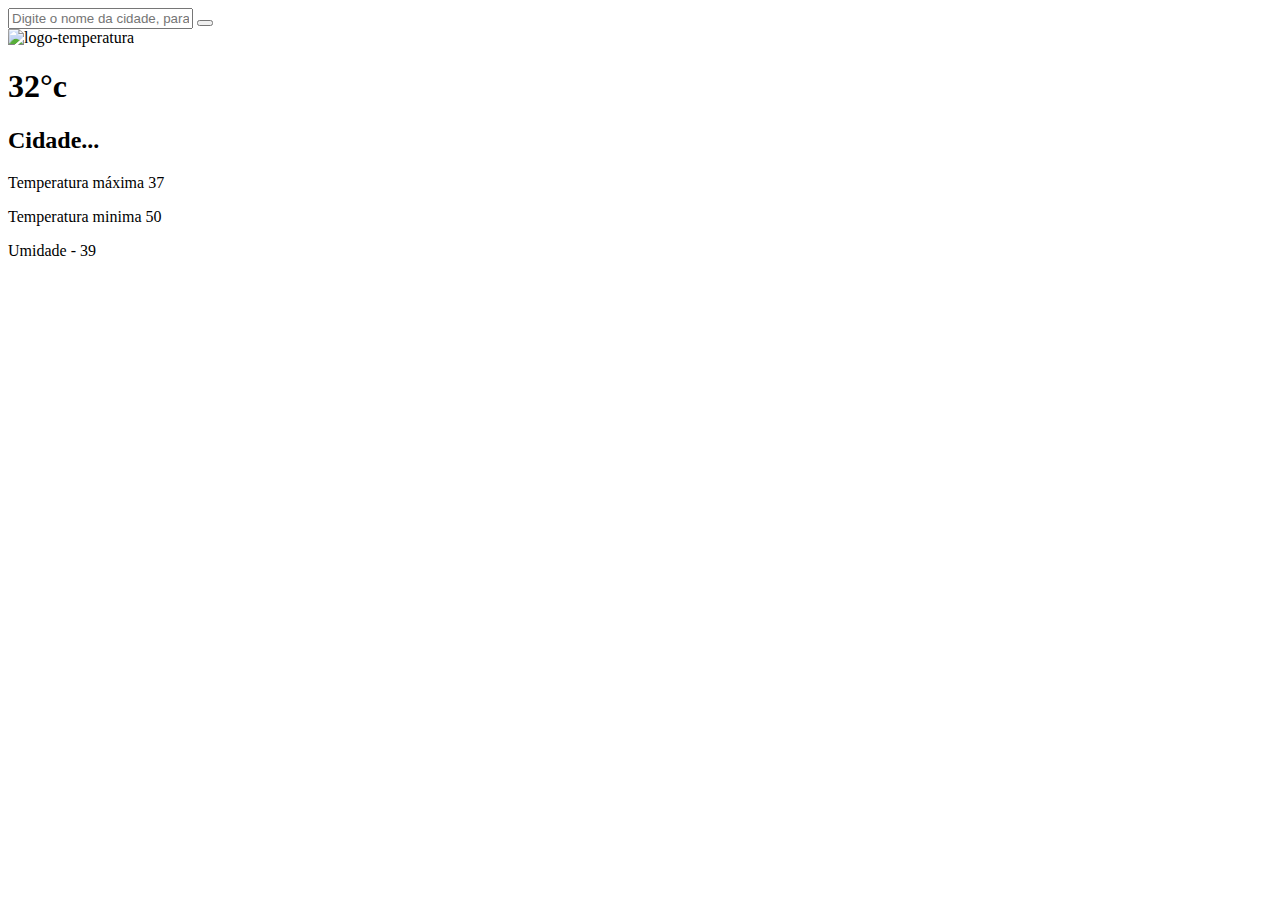
==== index.html @ 4ae4b89b "modificação" ====
<!DOCTYPE html>
<html lang="pt-br">
<head>
    <meta charset="UTF-8">
    <meta http-equiv="X-UA-Compatible" content="IE=edge">
    <meta name="viewport" content="width=device-width, initial-scale=1.0">
    <link rel="stylesheet" href="/assets/css/index.css">
    <title>Previsão do Tempo</title>
    <link rel="stylesheet" href="https://cdnjs.cloudflare.com/ajax/libs/font-awesome/6.1.2/css/all.min.css" integrity="sha512-1sCRPdkRXhBV2PBLUdRb4tMg1w2YPf37qatUFeS7zlBy7jJI8Lf4VHwWfZZfpXtYSLy85pkm9GaYVYMfw5BC1A==" crossorigin="anonymous" referrerpolicy="no-referrer" />
</head>
<body>
    <main class="conteudo">
        <div class="container">
            <div class="container-campos">
                <section class="secao-campos">
                    <input class="campo-cidade" type="text" name="cidade" id="cidade" placeholder="Digite o nome da cidade, para ver o tempo">
                    <button id="botao" class="botao-busca"><i class="fa-solid fa-magnifying-glass icone"></i></button>
                </section>

                <section class="secao-descricao">
                    <img id="logo-temperatura" class="logo-tempo" src="/assets/img/01d.png" alt="logo-temperatura">
                    <h1 id="temperatura" class="descricao-temperatura"> 32°c</h1>
                    <h2 id="descricao-cidade" class="descricao-do-tempo-cidade">Cidade...</h2>
                </section>
                
                <section class="secao-tempo">
                    <p id="temperatura-maxima" class="temperatura"> Temperatura máxima 37</p>
                    <p id="temperatura-minima" class="temperatura"> Temperatura minima  50</p>
                    <p id="umidade" class="temperatura"> Umidade - 39</p>
                </section>
            </div>
        </div>
    </main>
    <script src="/assets/js/index.js"></script>
</body>
</html>
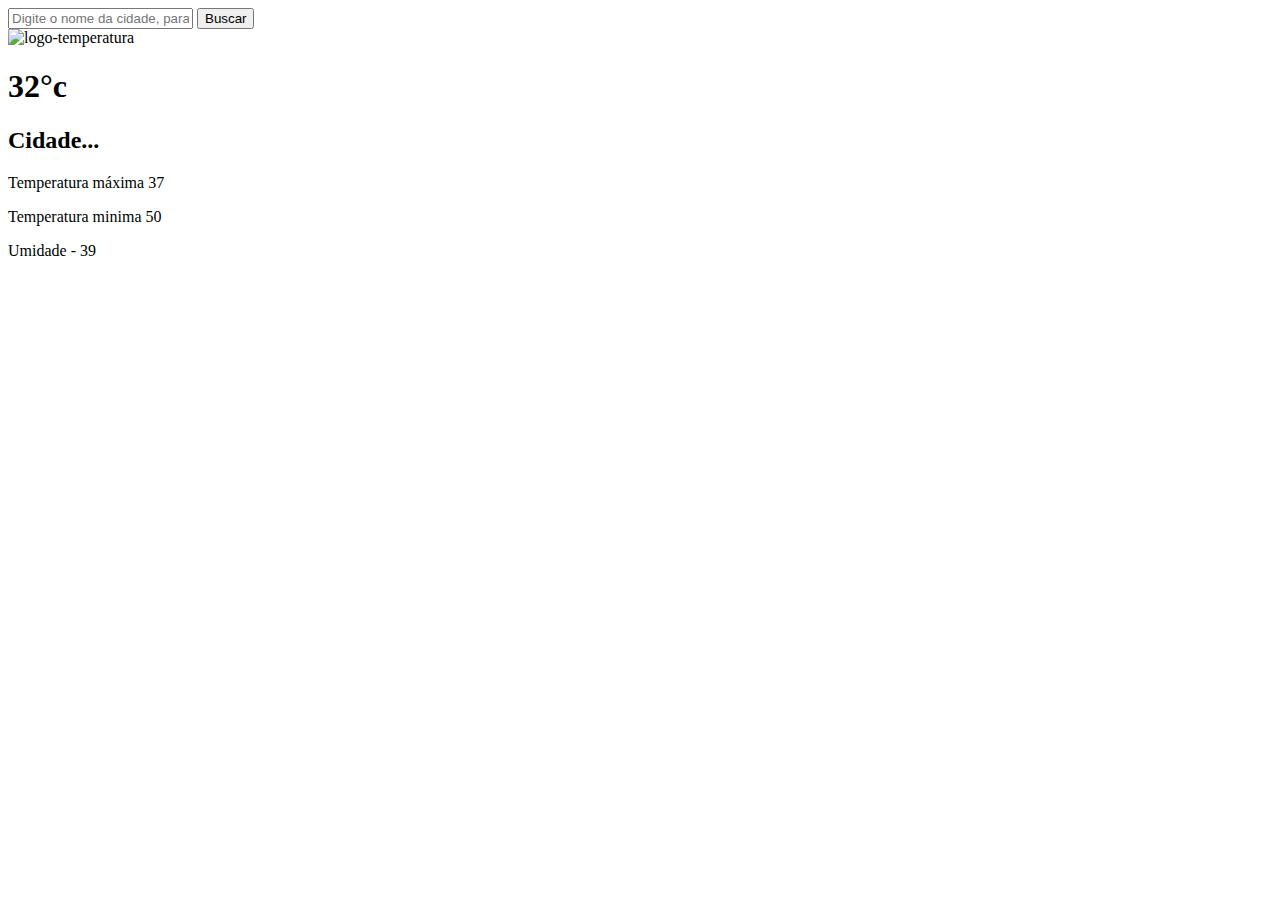
==== commit 7f6160b3: "arrumando meta-dados" ====
--- a/index.html
+++ b/index.html
@@ -4,6 +4,7 @@
     <meta charset="UTF-8">
     <meta http-equiv="X-UA-Compatible" content="IE=edge">
     <meta name="viewport" content="width=device-width, initial-scale=1.0">
+    <meta http-equiv="Content-Security-Policy" content="upgrade-insecure-requests">
     <link rel="stylesheet" href="/assets/css/index.css">
     <title>Previsão do Tempo</title>
     <link rel="stylesheet" href="https://cdnjs.cloudflare.com/ajax/libs/font-awesome/6.1.2/css/all.min.css" integrity="sha512-1sCRPdkRXhBV2PBLUdRb4tMg1w2YPf37qatUFeS7zlBy7jJI8Lf4VHwWfZZfpXtYSLy85pkm9GaYVYMfw5BC1A==" crossorigin="anonymous" referrerpolicy="no-referrer" />
@@ -14,7 +15,7 @@
             <div class="container-campos">
                 <section class="secao-campos">
                     <input class="campo-cidade" type="text" name="cidade" id="cidade" placeholder="Digite o nome da cidade, para ver o tempo">
-                    <button id="botao" class="botao-busca"><i class="fa-solid fa-magnifying-glass icone"></i></button>
+                    <button id="botao" class="botao-busca">Buscar</button>
                 </section>
 
                 <section class="secao-descricao">
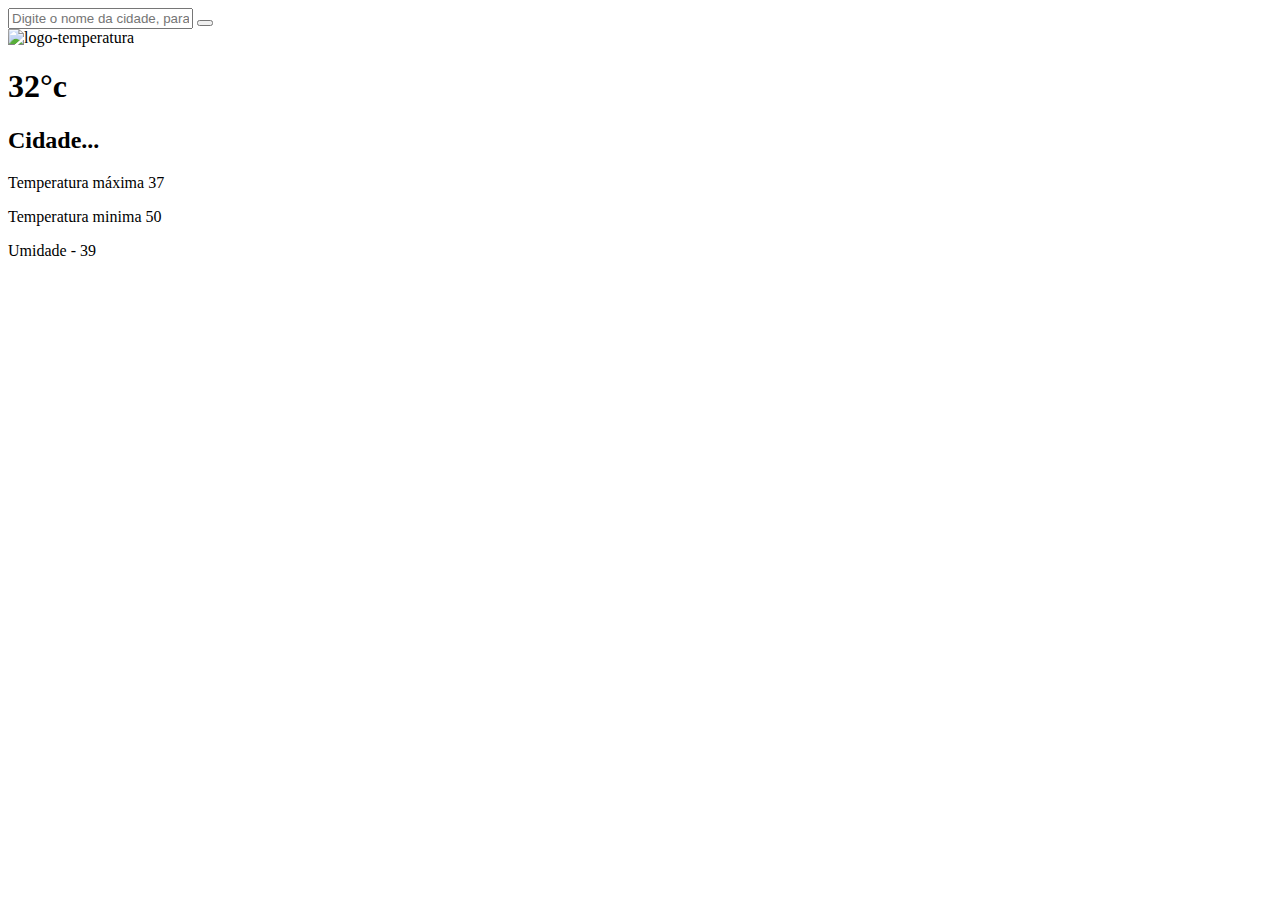
==== commit 3a654abf: "Update index.html" ====
--- a/index.html
+++ b/index.html
@@ -15,7 +15,7 @@
             <div class="container-campos">
                 <section class="secao-campos">
                     <input class="campo-cidade" type="text" name="cidade" id="cidade" placeholder="Digite o nome da cidade, para ver o tempo">
-                    <button id="botao" class="botao-busca">Buscar</button>
+                    <button id="botao" class="botao-busca"><i class="fa-regular fa-magnifying-glass"></i></button>
                 </section>
 
                 <section class="secao-descricao">
@@ -34,4 +34,4 @@
     </main>
     <script src="/assets/js/index.js"></script>
 </body>
-</html> +</html> 
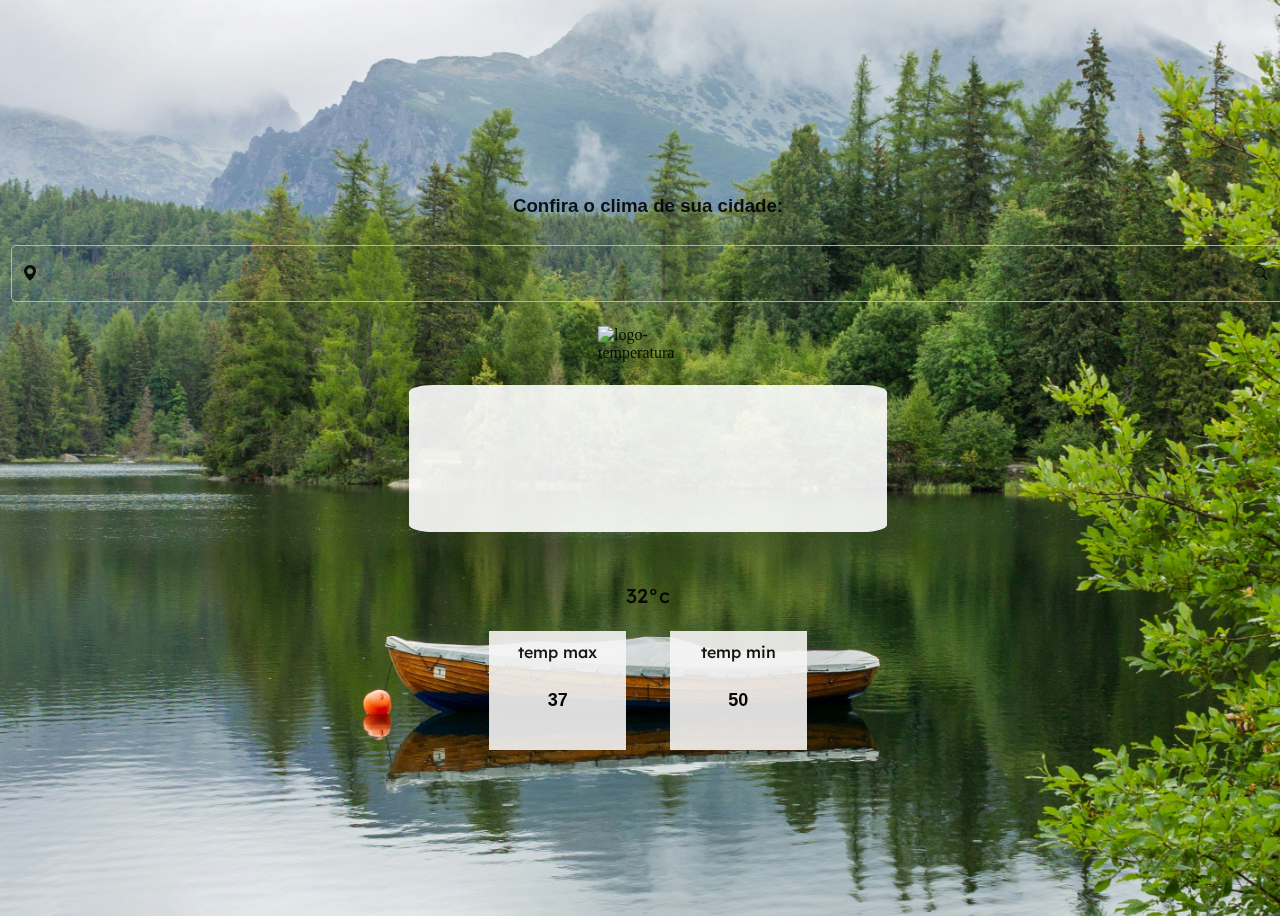
==== commit 6b042155: "Ajustes e alteração no aplicativo" ====
--- a/index.html
+++ b/index.html
@@ -6,30 +6,42 @@
     <meta name="viewport" content="width=device-width, initial-scale=1.0">
     <meta http-equiv="Content-Security-Policy" content="upgrade-insecure-requests">
     <link rel="stylesheet" href="/assets/css/index.css">
+    <link rel="stylesheet" href="https://cdn.jsdelivr.net/npm/bootstrap-icons@1.11.3/font/bootstrap-icons.min.css"> 
     <title>Previsão do Tempo</title>
     <link rel="stylesheet" href="https://cdnjs.cloudflare.com/ajax/libs/font-awesome/6.1.2/css/all.min.css" integrity="sha512-1sCRPdkRXhBV2PBLUdRb4tMg1w2YPf37qatUFeS7zlBy7jJI8Lf4VHwWfZZfpXtYSLy85pkm9GaYVYMfw5BC1A==" crossorigin="anonymous" referrerpolicy="no-referrer" />
+    <script src="https://code.jquery.com/jquery-3.7.1.js" integrity="sha256-eKhayi8LEQwp4NKxN+CfCh+3qOVUtJn3QNZ0TciWLP4=" crossorigin="anonymous"></script>
+    <link rel="preconnect" href="https://fonts.googleapis.com">
+    <link rel="preconnect" href="https://fonts.gstatic.com" crossorigin>
+    <link href="https://fonts.googleapis.com/css2?family=Lexend:wght@100..900&display=swap" rel="stylesheet">
+
 </head>
 <body>
-    <main class="conteudo">
-        <div class="container">
-            <div class="container-campos">
-                <section class="secao-campos">
-                    <input class="campo-cidade" type="text" name="cidade" id="cidade" placeholder="Digite o nome da cidade, para ver o tempo">
-                    <button id="botao" class="botao-busca"><i class="fa-regular fa-magnifying-glass"></i></button>
-                </section>
+    <main>  
+        <div class="container-campos">
+            <h3>Confira o clima de sua cidade:</h3>
 
-                <section class="secao-descricao">
-                    <img id="logo-temperatura" class="logo-tempo" src="/assets/img/01d.png" alt="logo-temperatura">
-                    <h1 id="temperatura" class="descricao-temperatura"> 32°c</h1>
-                    <h2 id="descricao-cidade" class="descricao-do-tempo-cidade">Cidade...</h2>
-                </section>
+            <form action="">
+                <i class="bi bi-geo-alt-fill localizacao"></i>
+                <input class="campo-cidade" type="text" name="cidade" id="cidade" placeholder="Buscar cidade">
+                <button id="botao" type="submit" class="botao-busca"><i class="bi bi-search"></i></button>                
+            </form>
+                      
+            
+            <section class="secao-descricao">
+                <div class="descricao-data"></div>
+                <img id="logo-temperatura" class="logo-tempo" src="/assets/img/01d.png" alt="logo-temperatura">
+                <p id="graus"></p>      
+                <h2 id="descricao-cidade" class="descricao-do-tempo-cidade"></h2>
                 
-                <section class="secao-tempo">
-                    <p id="temperatura-maxima" class="temperatura"> Temperatura máxima 37</p>
-                    <p id="temperatura-minima" class="temperatura"> Temperatura minima  50</p>
-                    <p id="umidade" class="temperatura"> Umidade - 39</p>
-                </section>
-            </div>
+                <h1 id="temperatura" class="descricao-temperatura"> 32°c</h1>
+                
+            </section>
+            
+            <section class="secao-tempo">
+
+                <span>temp max<p id="temperatura-maxima" class="temperatura">37</p></span> | <span>temp min<p id="temperatura-minima" class="temperatura">50</p></span>
+                <!-- <p id="umidade" class="temperatura"> Umidade - 39</p> -->
+            </section>
         </div>
     </main>
     <script src="/assets/js/index.js"></script>
--- a/assets/css/index.css
+++ b/assets/css/index.css
@@ -0,0 +1,49 @@
+@import url('/assets/css/container.css');
+@import url('/assets/css/secao-campos.css');
+@import url('/assets/css/secao-descricao.css');
+@import url('/assets/css/secao-tempo.css');
+@import url('/assets/css/reset.css');
+
+body {
+    width: 100vw;
+    height: 100vh;
+    /* background-color: #83B4FF; */
+    background-image: url('/assets/logos/boglarka-salamon-jIuogBcM_AI-unsplash.jpg');
+    background-repeat: no-repeat;
+    background-size: cover;
+    background-position: center;
+    overflow-x: hidden;
+    overflow-y: hidden; 
+}
+
+.esconder-secao-tempo, .esconder-secao-descricao {
+    display:none;
+}
+
+h3 {
+    padding: 10px;
+    font-family: Verdana, Geneva, Tahoma, sans-serif;
+}
+
+.conteudo {
+    display: flex;
+    border-radius: 15%;
+}
+
+.secao-cidade{
+    display: flex;
+    flex-direction: column;
+}
+
+.campo-rodape {
+    text-align: center;
+    border-top: 1px solid #000;
+    width: 20vw;
+    height: 5vh;
+    padding: 5px;
+    background-color: #F8F8FF;
+}
+
+.descricao-rodape {
+    font-family: Arial, Helvetica, sans-serif;
+}